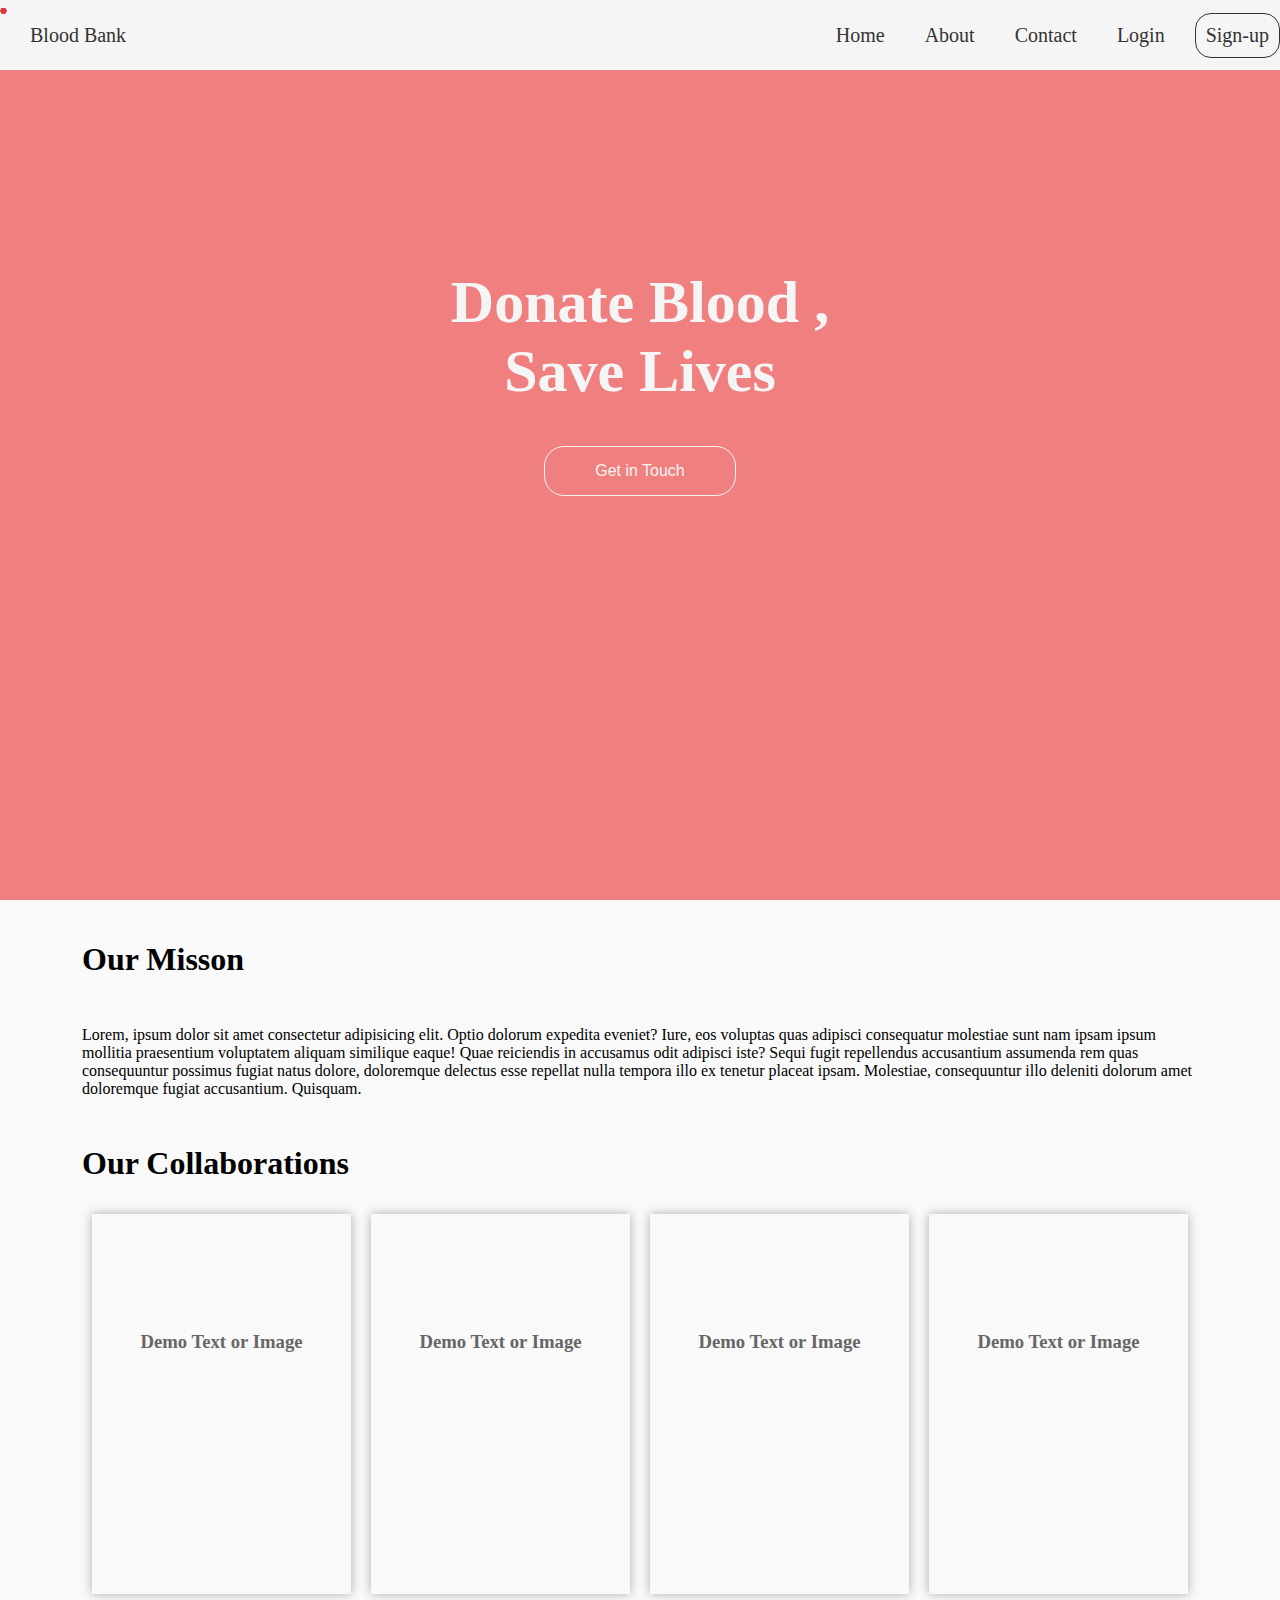
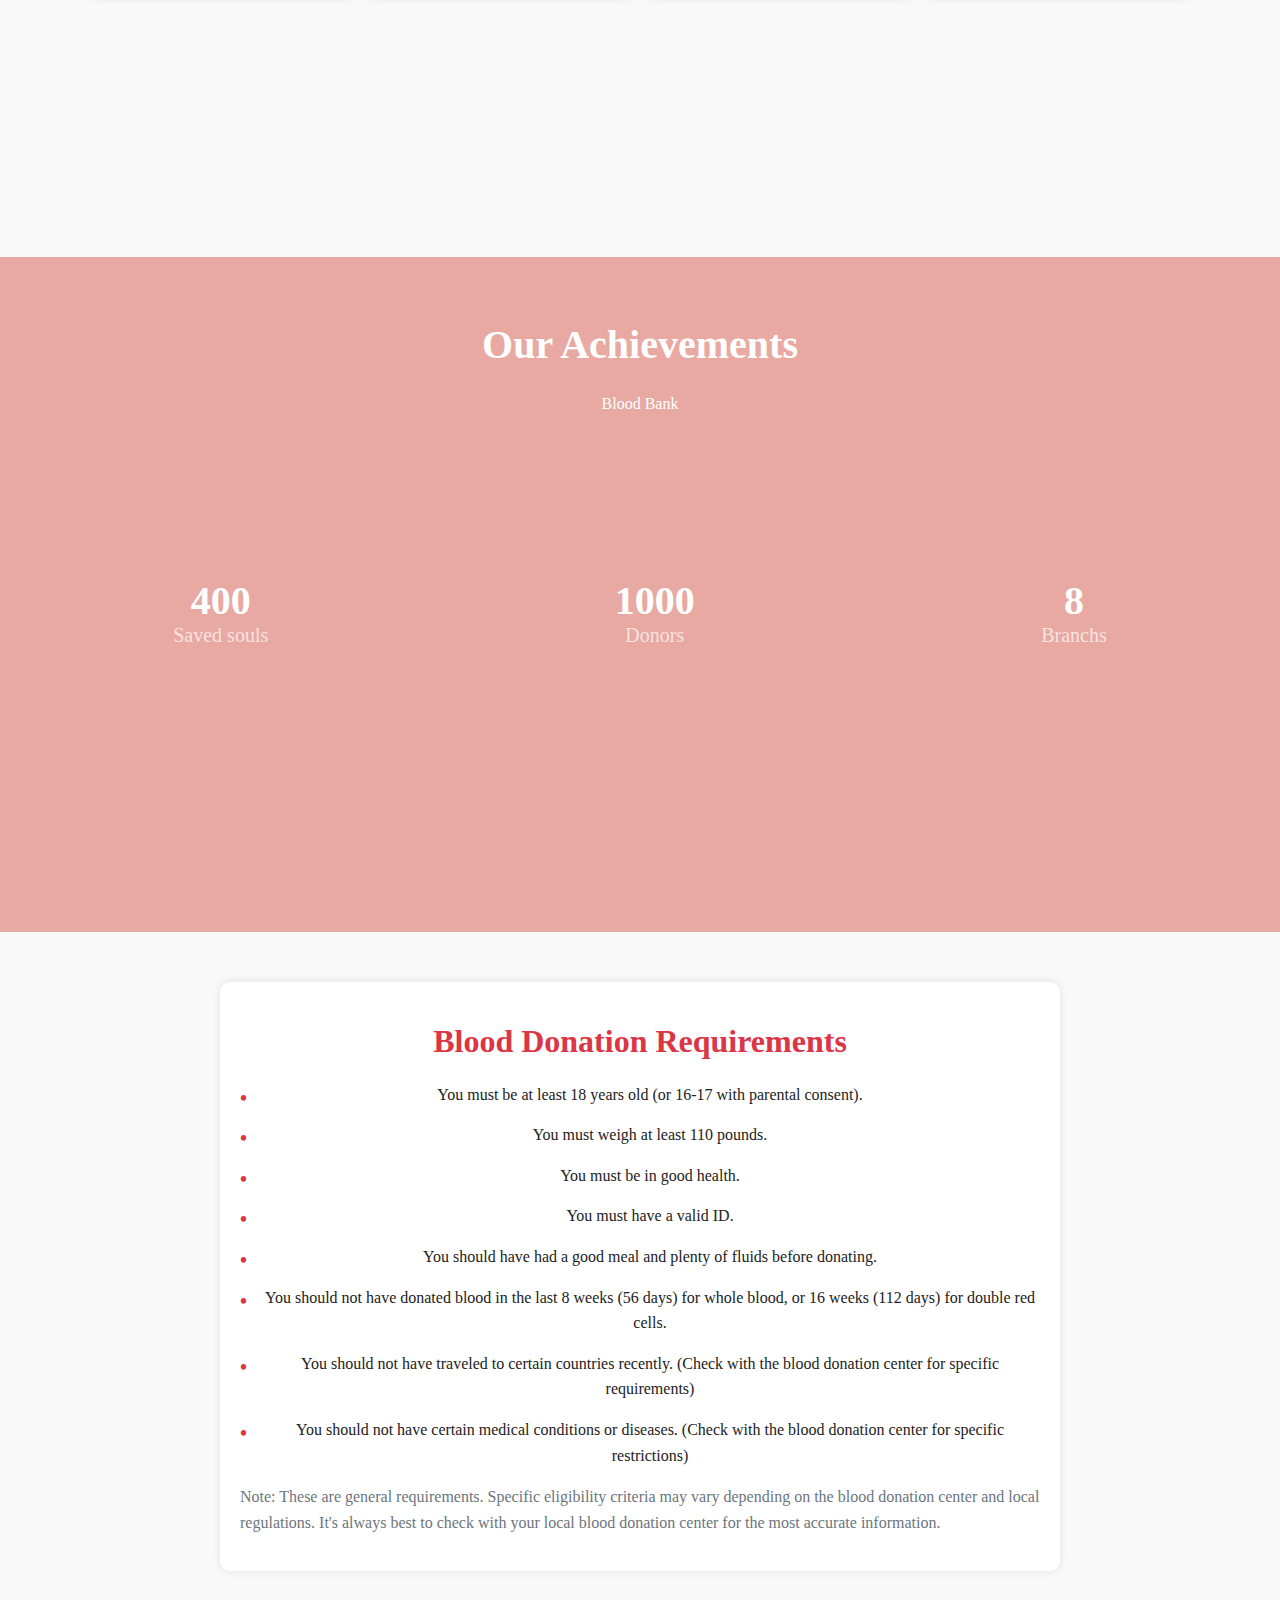
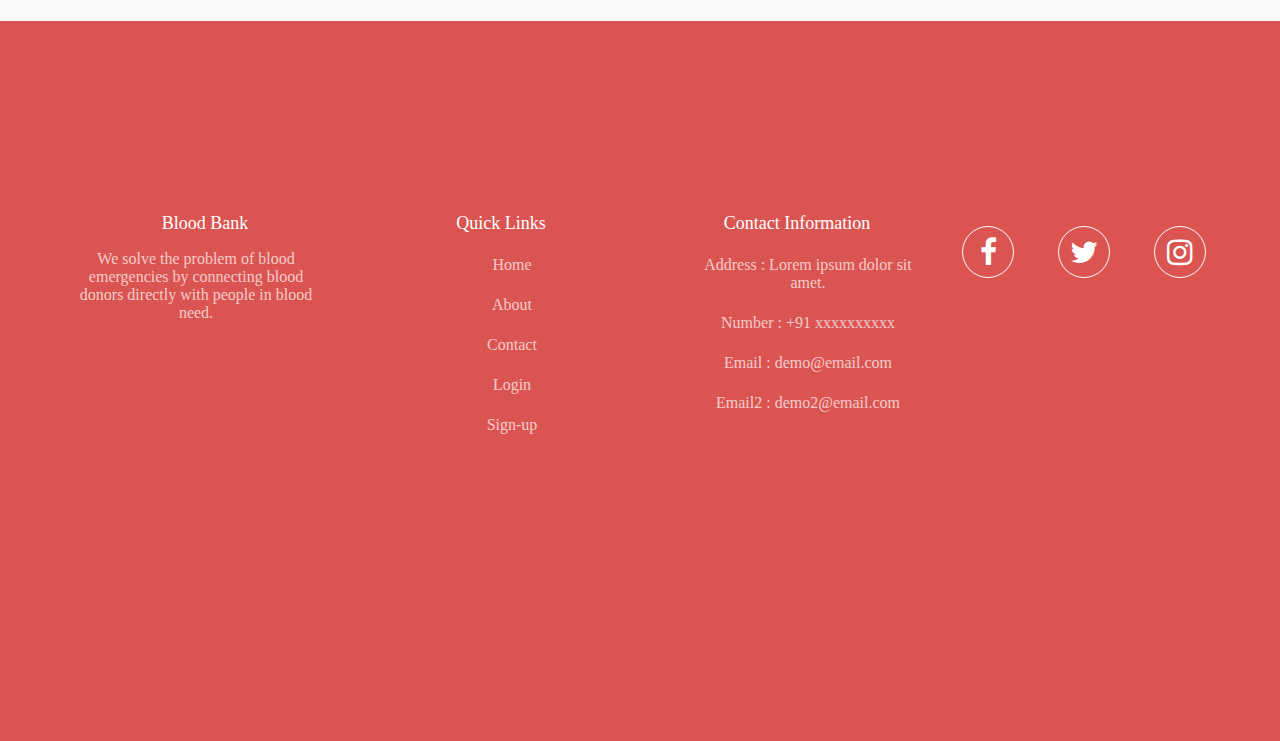
==== frontend/public/index.html @ a7d35dd3 "Changed folder structure" ====
<!DOCTYPE html>
<html lang="en">

<head>
    <meta charset="UTF-8">
    <link rel="shortcut icon" href="images/giphy.gif" type="image/x-icon">
    <meta name="viewport" content="width=device-width, initial-scale=1.0">
    <link rel="stylesheet" href="https://cdnjs.cloudflare.com/ajax/libs/font-awesome/4.7.0/css/font-awesome.min.css">
    <link rel="stylesheet" href="/frontend/src/css/style.css">
    <title>Home Page</title>
</head>

<body>
    <div class="container">
        <nav class="nav-container">
            <div class="nav-items title">Blood Bank</div>
            <div class="nav-items"><a href="#">Home</a></div>
            <div class="nav-items"><a href="about-us.html">About</a></div>
            <div class="nav-items"><a href="contact.html">Contact</a></div>
            <div class="nav-items"><a href="login.html">Login</a></div>
            <div class="nav-items sign-up"><a href="sign-up.html">Sign-up</a></div>
        </nav>
        <div class="main-section">
            <h1>Donate Blood , Save Lives </h1>
            <button class="get-in-touch">Get in Touch</button>
        </div>
    </div>

    <div class="misson-collab-container">
        <h1>Our Misson</h1>
        <div class="misson">
            <p>Lorem, ipsum dolor sit amet consectetur adipisicing elit. Optio dolorum expedita eveniet? Iure, eos
                voluptas quas adipisci consequatur molestiae sunt nam ipsam ipsum mollitia praesentium voluptatem
                aliquam similique eaque! Quae reiciendis in accusamus odit adipisci iste? Sequi fugit repellendus
                accusantium assumenda rem quas consequuntur possimus fugiat natus dolore, doloremque delectus esse
                repellat nulla tempora illo ex tenetur placeat ipsam. Molestiae, consequuntur illo deleniti dolorum amet
                doloremque fugiat accusantium. Quisquam.</p>
        </div>
        <h1>Our Collaborations</h1>
        <div class="collab-container">
            <div class="collaborators">
                <h3>Demo Text or Image</h3>
            </div>
            <div class="collaborators">
                <h3>Demo Text or Image</h3>
            </div>
            <div class="collaborators">
                <h3>Demo Text or Image</h3>
            </div>
            <div class="collaborators">
                <h3>Demo Text or Image</h3>
            </div>
        </div>
    </div>

    <div class="achievement-container">
        <h1>Our Achievements</h1>
        <p>Blood Bank</p>

        <div class="number-container">
            <div class="numbers">
                <h2>400</h2>
                <span>Saved souls</span>
            </div>
            <div class="numbers">
                <h2>1000</h2>
                <span>Donors</span>
            </div>
            <div class="numbers">
                <h2>8</h2>
                <span>Branchs</span>
            </div>
        </div>
    </div>

    <div class="requirement-container">
        <h1>Blood Donation Requirements</h1>
        <ul>
            <li>You must be at least 18 years old (or 16-17 with parental consent).</li>
            <li>You must weigh at least 110 pounds.</li>
            <li>You must be in good health.</li>
            <li>You must have a valid ID.</li>
            <li>You should have had a good meal and plenty of fluids before donating.</li>
            <li>You should not have donated blood in the last 8 weeks (56 days) for whole blood, or 16 weeks (112 days)
                for double red cells.</li>
            <li>You should not have traveled to certain countries recently. (Check with the blood donation center for
                specific requirements)</li>
            <li>You should not have certain medical conditions or diseases. (Check with the blood donation center for
                specific restrictions)</li>
        </ul>
        <p>Note: These are general requirements. Specific eligibility criteria may vary depending on the blood donation
            center and local regulations. It's always best to check with your local blood donation center for the most
            accurate information.</p>
    </div>

    <div class="footer">
        <div class="footer-items">
            <h1>Blood Bank</h1>
            <p>We solve the problem of blood emergencies by connecting blood donors directly with people in blood need.
            </p>
        </div>
        <div class="footer-items">
            <h1>Quick Links</h1>
            <ul>
                <li><a href="#">Home</a></li>
                <li><a href="about-us.html">About</a></li>
                <li><a href="contact.html">Contact</a></li>
                <li><a href="login.html">Login</a></li>
                <li><a href="sign-up.html">Sign-up</a></li>
            </ul>
        </div>
        <div class="footer-items">
            <h1>Contact Information</h1>
            <ul>
                <li>Address : Lorem ipsum dolor sit amet.</li>
                <li>Number : +91 xxxxxxxxxx</li>
                <li>Email : demo@email.com</li>
                <li>Email2 : demo2@email.com</li>
            </ul>
        </div>
        <div class="footer-items social">
            <div class="social-icons">
                <a href="#" class="fa fa-facebook"></a>
            </div>
            <div class="social-icons">
                <a href="#" class="fa fa-twitter"></a>
            </div>
            <div class="social-icons">
                <a href="#" class="fa fa-instagram"></a>
            </div>
        </div>
    </div>
</body>
</html>
---- frontend/src/css/style.css ----
body {
    background-color: #f9f9f9;
    margin: 0px;
    padding: 0px;
    box-sizing: border-box;
}

.container {
    height: 100vh;
    background: lightcoral;
}

/* Navigation Bar */
.nav-container {
    display: flex;
    align-items: center;
    height: 50px;
    padding: 10px;
    width: 100%;
    background-color: #f5f5f5;
}

.nav-items {
    cursor: pointer;
    margin: 10px;
    padding: 10px;
    color: #333;
    font-size: 20px;
}

.title {
    margin-right: auto;
}

.nav-items>a {
    text-decoration: none;
    color: #333;
}

.nav-items>a:hover {
    color: rgb(196, 76, 76);
}

.sign-up {
    border: 1px solid #333;
    border-radius: 16px;
}

/* Main-Section */
.main-section {
    width: 30%;
    margin: auto;
    margin-top: 22vh;
    text-align: center;
    color: #f5f5f5;
    font-size: 30px;
}

.get-in-touch {
    width: 50%;
    height: 50px;
    background-color: lightcoral;
    border: 1px solid #f5f5f5;
    color: #f5f5f5;
    font-size: 16px;
    border-radius: 20px;
    cursor: pointer;
    transition: all .4s ease-out;
}

.get-in-touch:hover {
    background-color: #f5f5f5;
    color: lightcoral;
}

/* Second Container */
.misson-collab-container {
    height: 100vh;
    margin: 10px;
    padding: 10px;
}

.misson-collab-container>h1 {
    margin-left: 5%;
}

.misson {
    width: 90%;
    padding: 10px;
    margin: auto;
}

.collab-container {
    width: 90%;
    display: flex;
    justify-content: space-between;
    align-items: center;
    margin: auto;
}

.collaborators {
    width: 25%;
    height: 40vh;
    margin: 10px;
    padding: 10px;
    box-shadow: 0 0 10px rgba(0, 0, 0, 0.3);
}

.collaborators>h3 {
    text-align: center;
    margin-top: 45%;
    color: #666;
}

/* Third Container */
.achievement-container {
    height: 75vh;
    background-color: #e8a9a2;
}

.achievement-container>h1 {
    color: #fff;
    text-align: center;
    padding-top: 5%;
    font-size: 40px;
}

.achievement-container>p {
    color: #fff;
    text-align: center;
}

.number-container {
    height: 15vh;
    display: flex;
    justify-content: space-around;
    align-items: center;
    margin-top: 9%;
}

.numbers {
    margin: 10px;
    padding: 10px;
    text-align: center;
    color: #fff;
}

.numbers>h2 {
    font-size: 40px;
    margin-bottom: 0;
}

.numbers>span {
    font-size: 20px;
    color: rgba(255, 255, 255, 0.7);
}

/* Requirements */
.requirement-container {
    max-width: 800px;
    margin: 50px auto;
    padding: 20px;
    background-color: #fff;
    border-radius: 10px;
    box-shadow: 0 0 10px rgba(0, 0, 0, 0.1);
}

.requirement-container>h1 {
    text-align: center;
    color: #dc3545;
}

.requirement-container>ul {
    list-style-type: none;
    padding: 0;
}

.requirement-container>ul>li {
    margin-bottom: 15px;
    padding-left: 20px;
    position: relative;
    line-height: 1.6;
    color: #222;
}

li:before {
    content: "\2022";
    color: #dc3545;
    font-weight: bold;
    font-size: 20px;
    position: absolute;
    left: 0;
    top: 0;
}

.requirement-container>p {
    color: #6c757d;
    line-height: 1.6;
}

/* Footer */
.footer {
    height: 80vh;
    background-color: #da5552;
    display: flex;
    justify-content: center;
    align-items: center;
}

.footer-items {
    width: 20%;
    height: 50%;
    margin: 10px;
    padding: 10px;
}

.footer-items>h1 {
    color: #fff;
    font-size: 18px;
    font-weight: 400;
    text-align: center;
    margin-left: 18px;
}

.footer-items>ul>li {
    list-style: none;
    margin: 22px 0;
    /* text-align: center; */
}

.footer-items>ul>li>a {
    color: rgba(255, 255, 255, 0.7);
    text-decoration: none;
}

.footer-items>ul>li>a:hover {
    text-decoration: underline;
}

.footer-items>p,ul {
    color: rgba(255, 255, 255, 0.7);
    text-align: center;
}

/* Social icons in footer */
.social {
    display: flex;
    justify-content: center;
}

.social-icons {
    margin: 10px;
    padding: 10px;
}

.social-icons>a {
    padding: 10px;
    font-size: 30px;
    width: 30px;
    text-align: center;
    text-decoration: none;
    margin: 5px 2px;
    border-radius: 50%;
    border: 1px solid #fff;
    color:  #fff;
    transition: all 0.4s ease-out;
    background: #da5552;
}
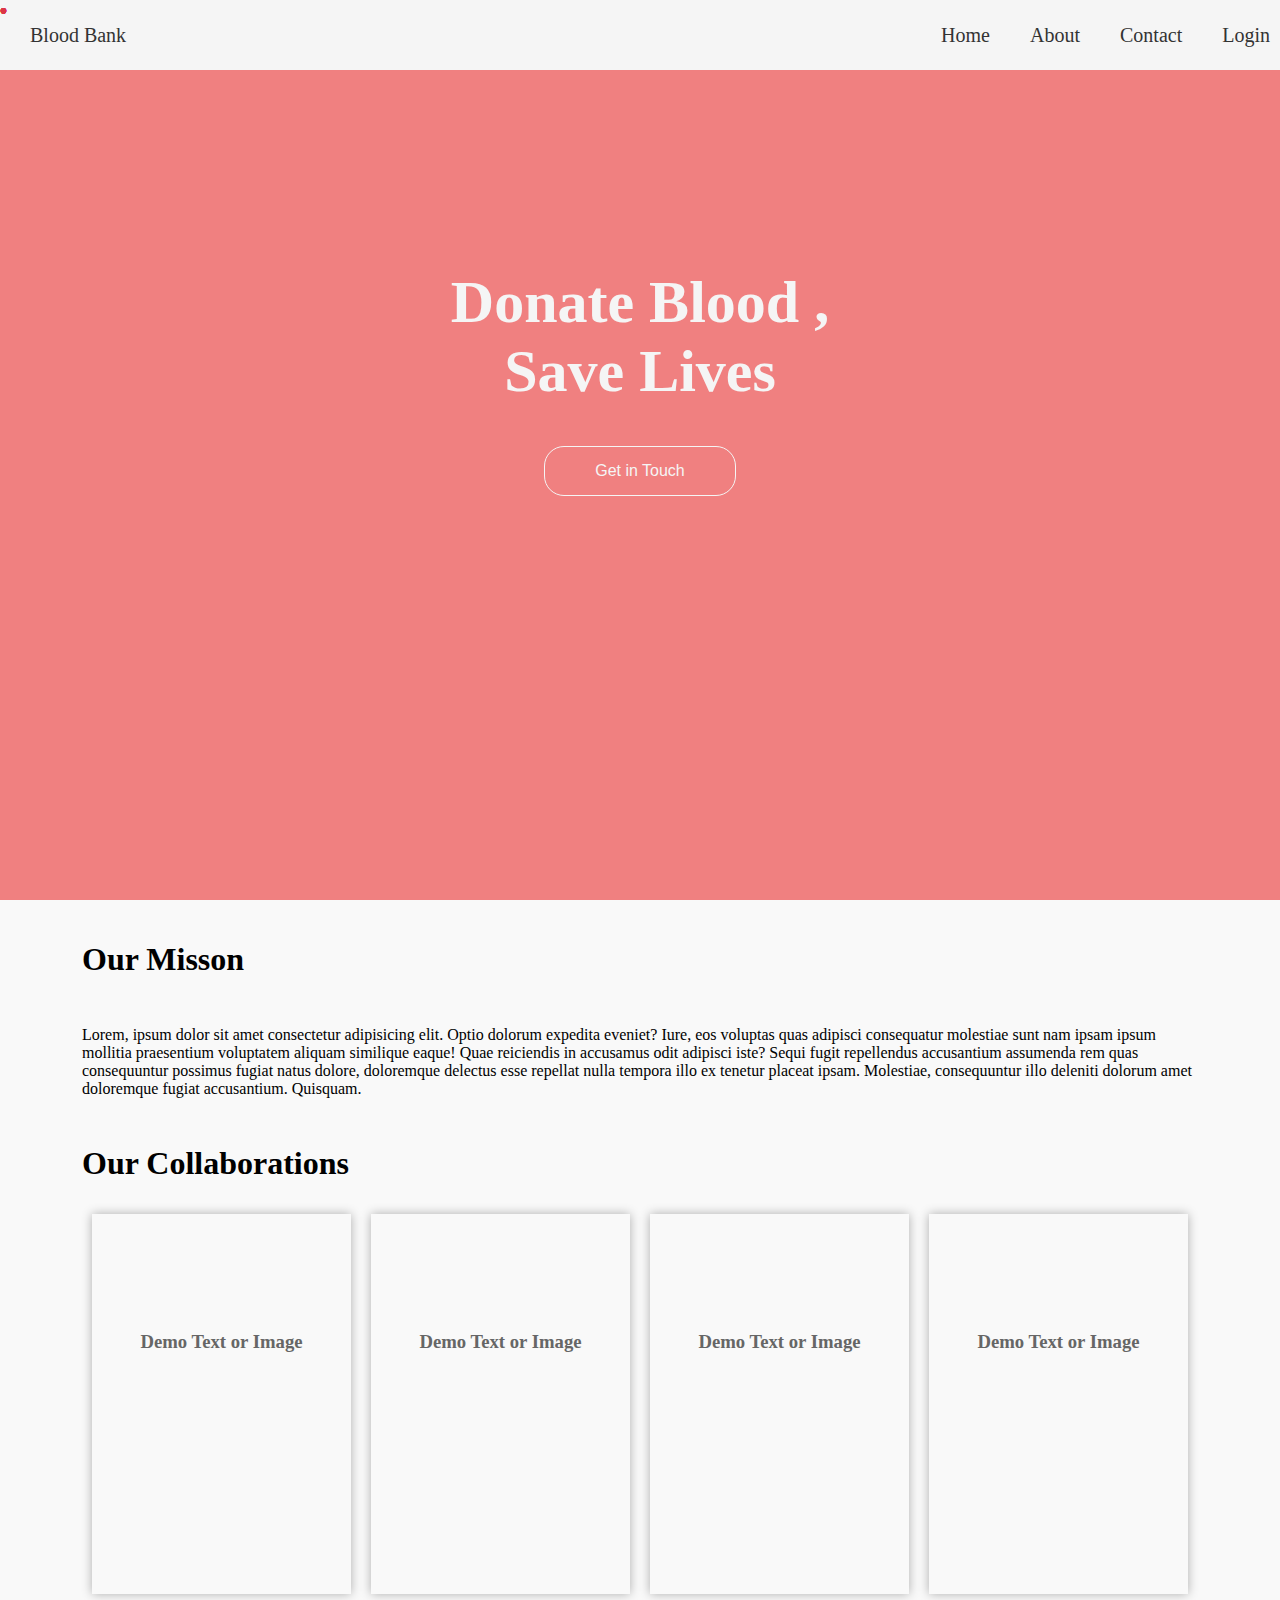
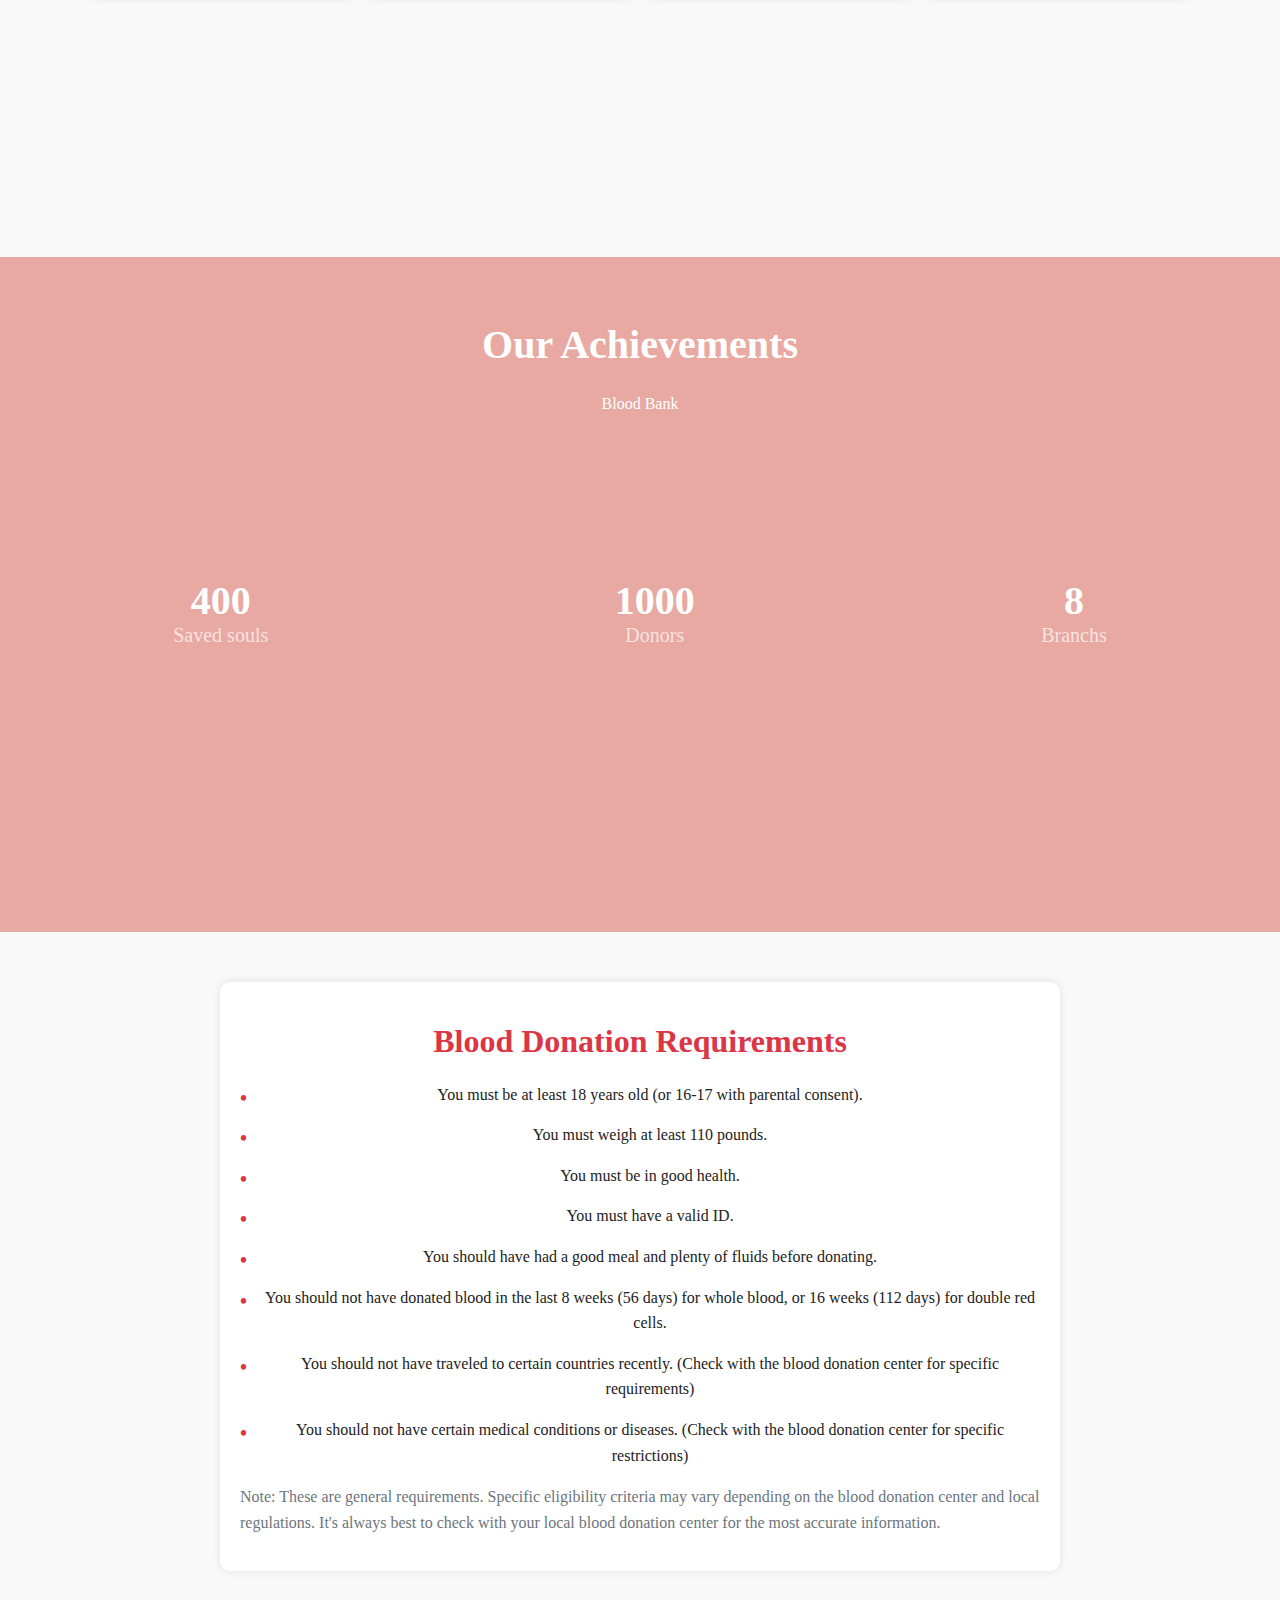
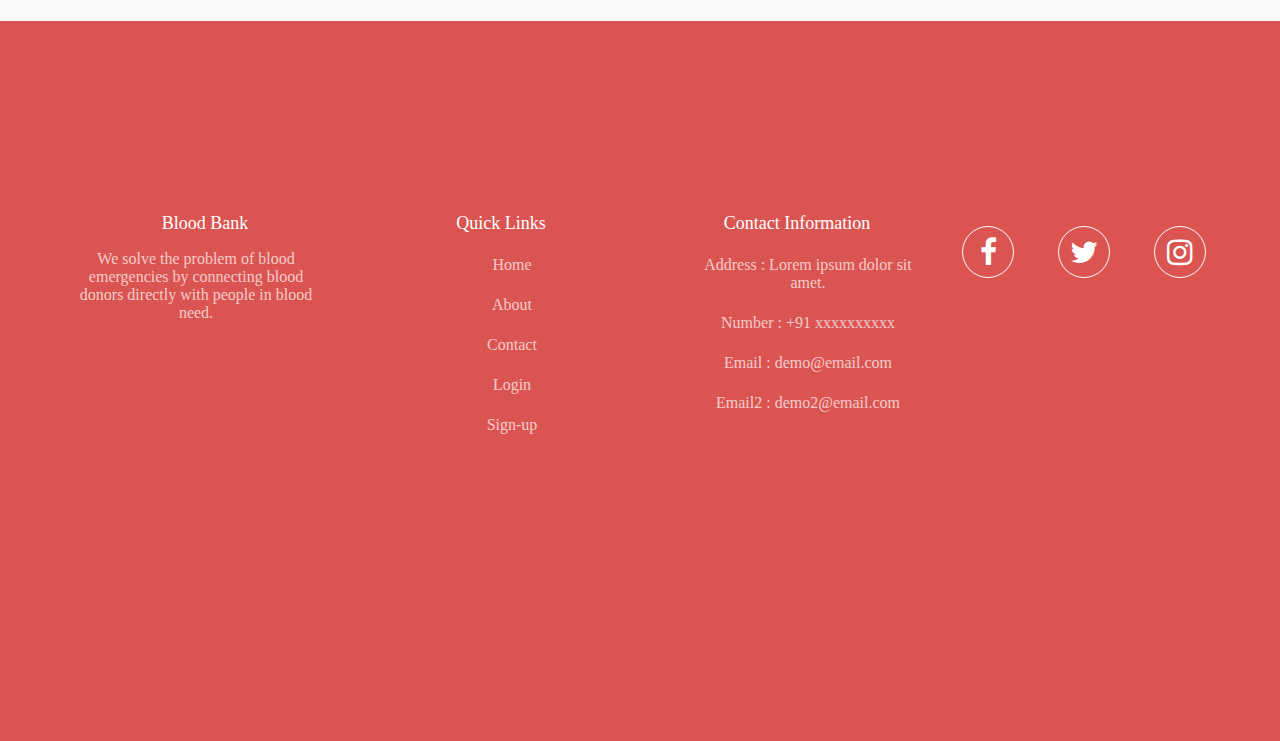
==== commit 66ef6536: "Minor modifications" ====
--- a/frontend/public/index.html
+++ b/frontend/public/index.html
@@ -18,7 +18,7 @@
             <div class="nav-items"><a href="about-us.html">About</a></div>
             <div class="nav-items"><a href="contact.html">Contact</a></div>
             <div class="nav-items"><a href="login.html">Login</a></div>
-            <div class="nav-items sign-up"><a href="sign-up.html">Sign-up</a></div>
+            <!-- <div class="nav-items sign-up"><a href="sign-up.html">Sign-up</a></div> -->
         </nav>
         <div class="main-section">
             <h1>Donate Blood , Save Lives </h1>
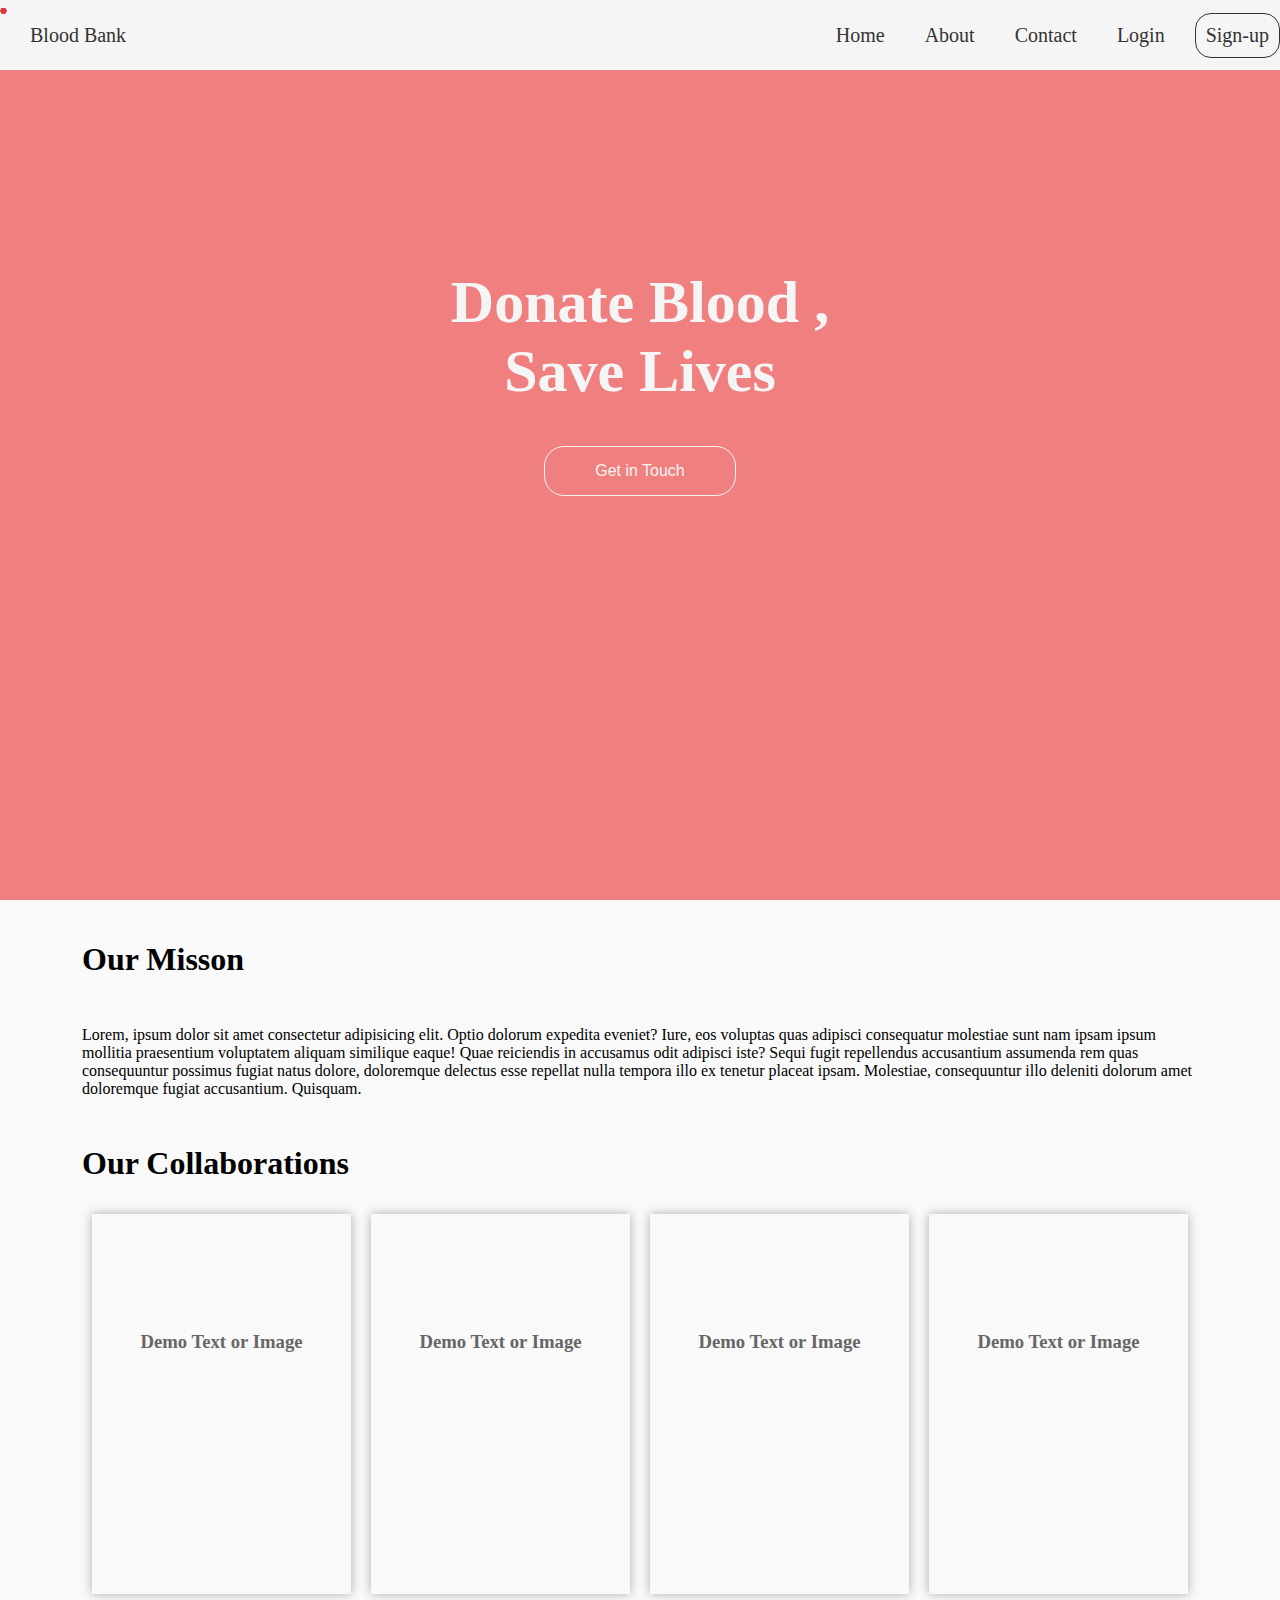
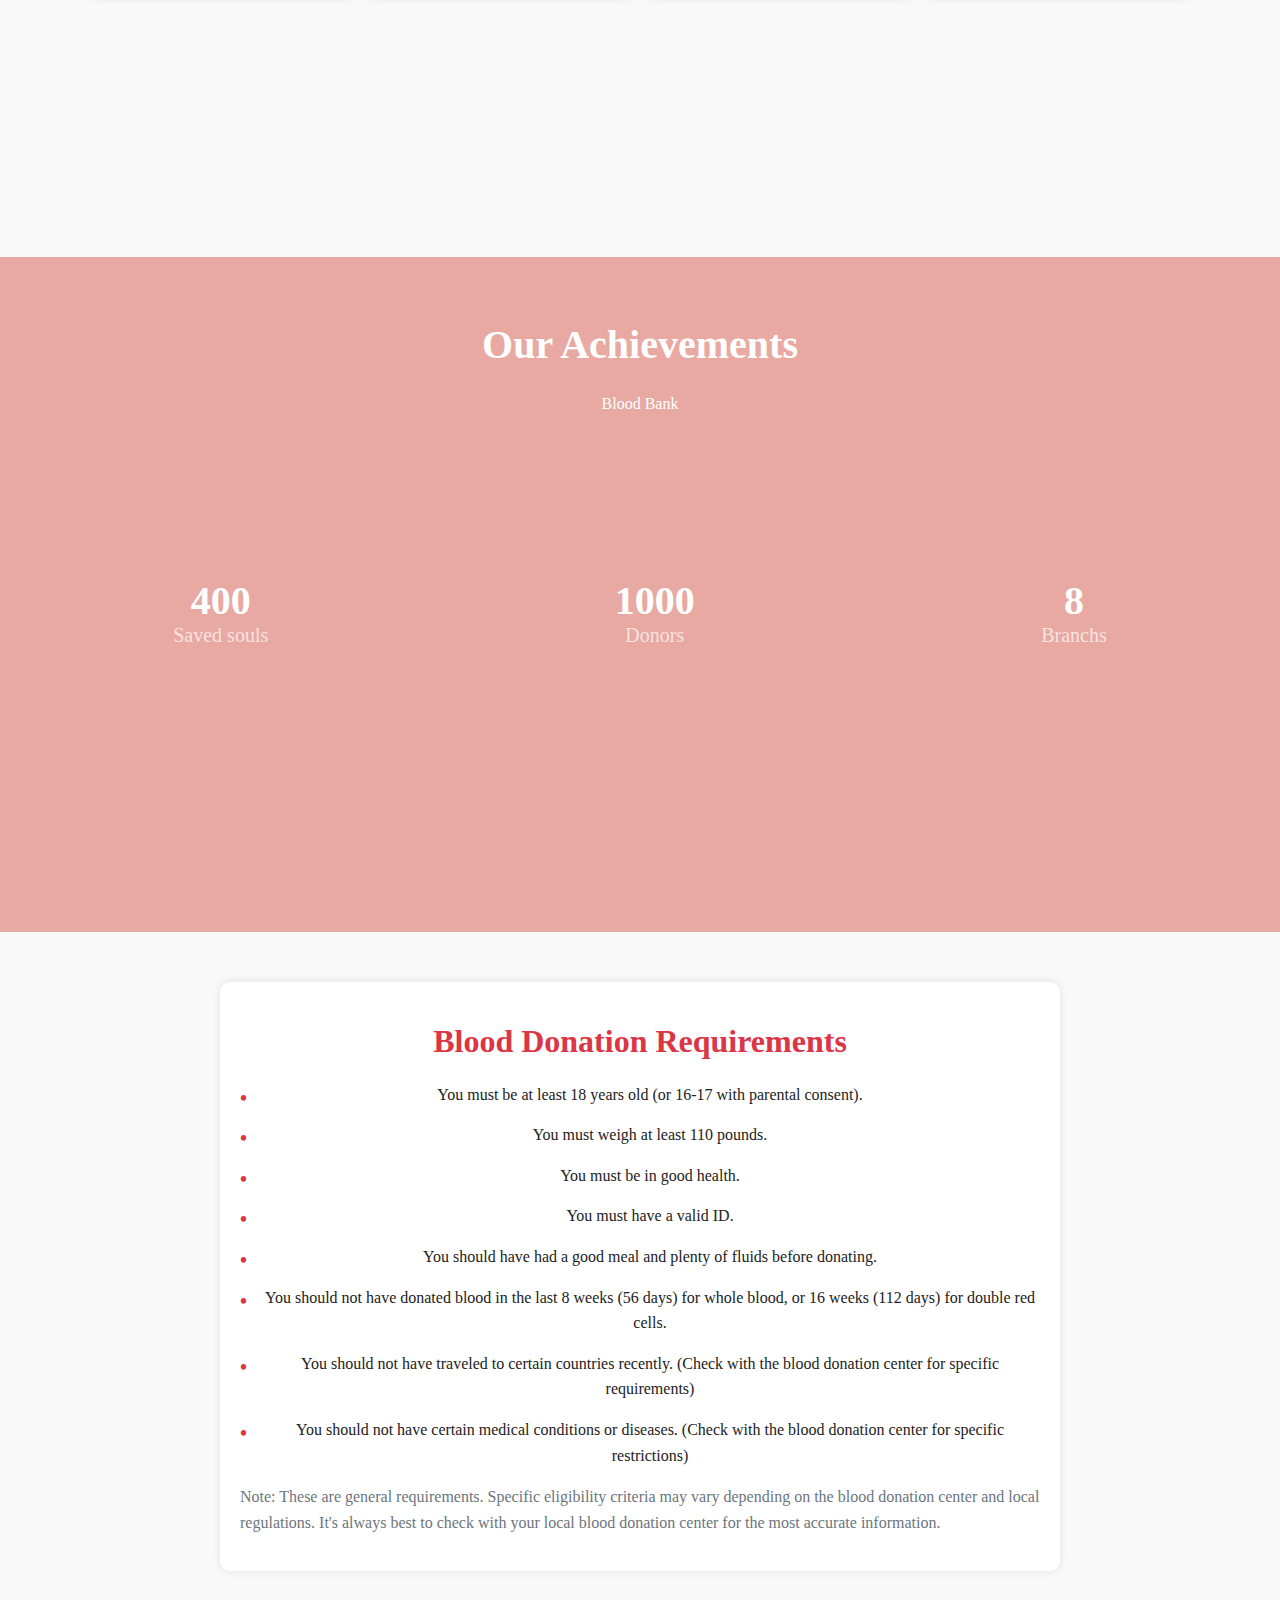
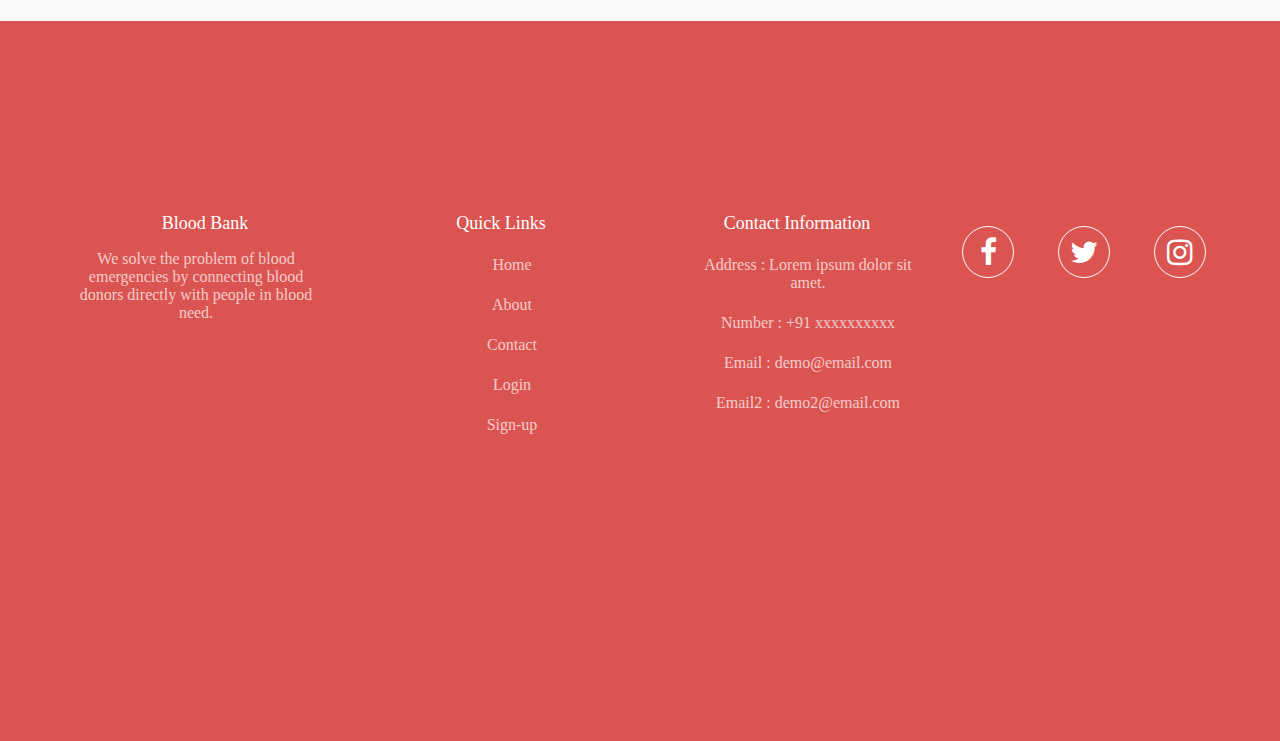
==== commit d7d13931: "Minor changes" ====
--- a/frontend/public/index.html
+++ b/frontend/public/index.html
@@ -18,7 +18,7 @@
             <div class="nav-items"><a href="about-us.html">About</a></div>
             <div class="nav-items"><a href="contact.html">Contact</a></div>
             <div class="nav-items"><a href="login.html">Login</a></div>
-            <!-- <div class="nav-items sign-up"><a href="sign-up.html">Sign-up</a></div> -->
+            <div class="nav-items sign-up"><a href="sign-up.html">Sign-up</a></div>
         </nav>
         <div class="main-section">
             <h1>Donate Blood , Save Lives </h1>
